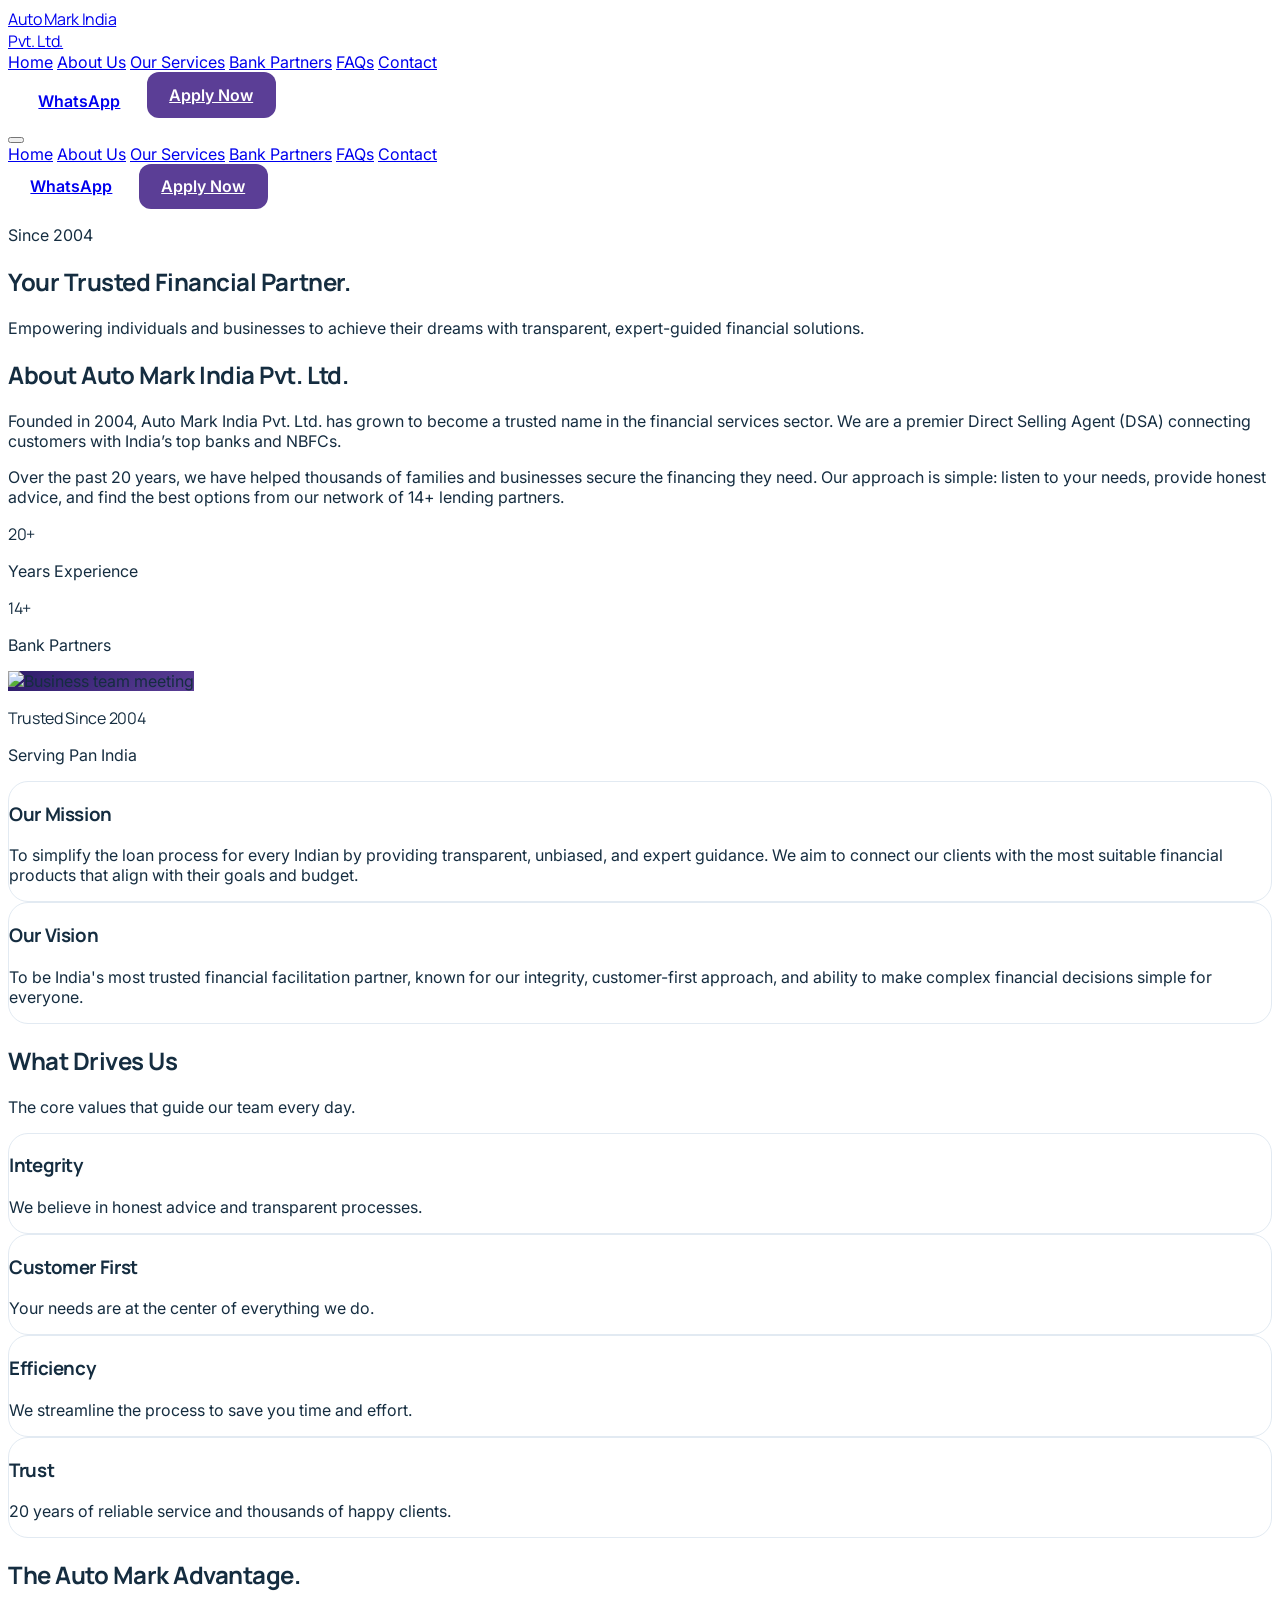
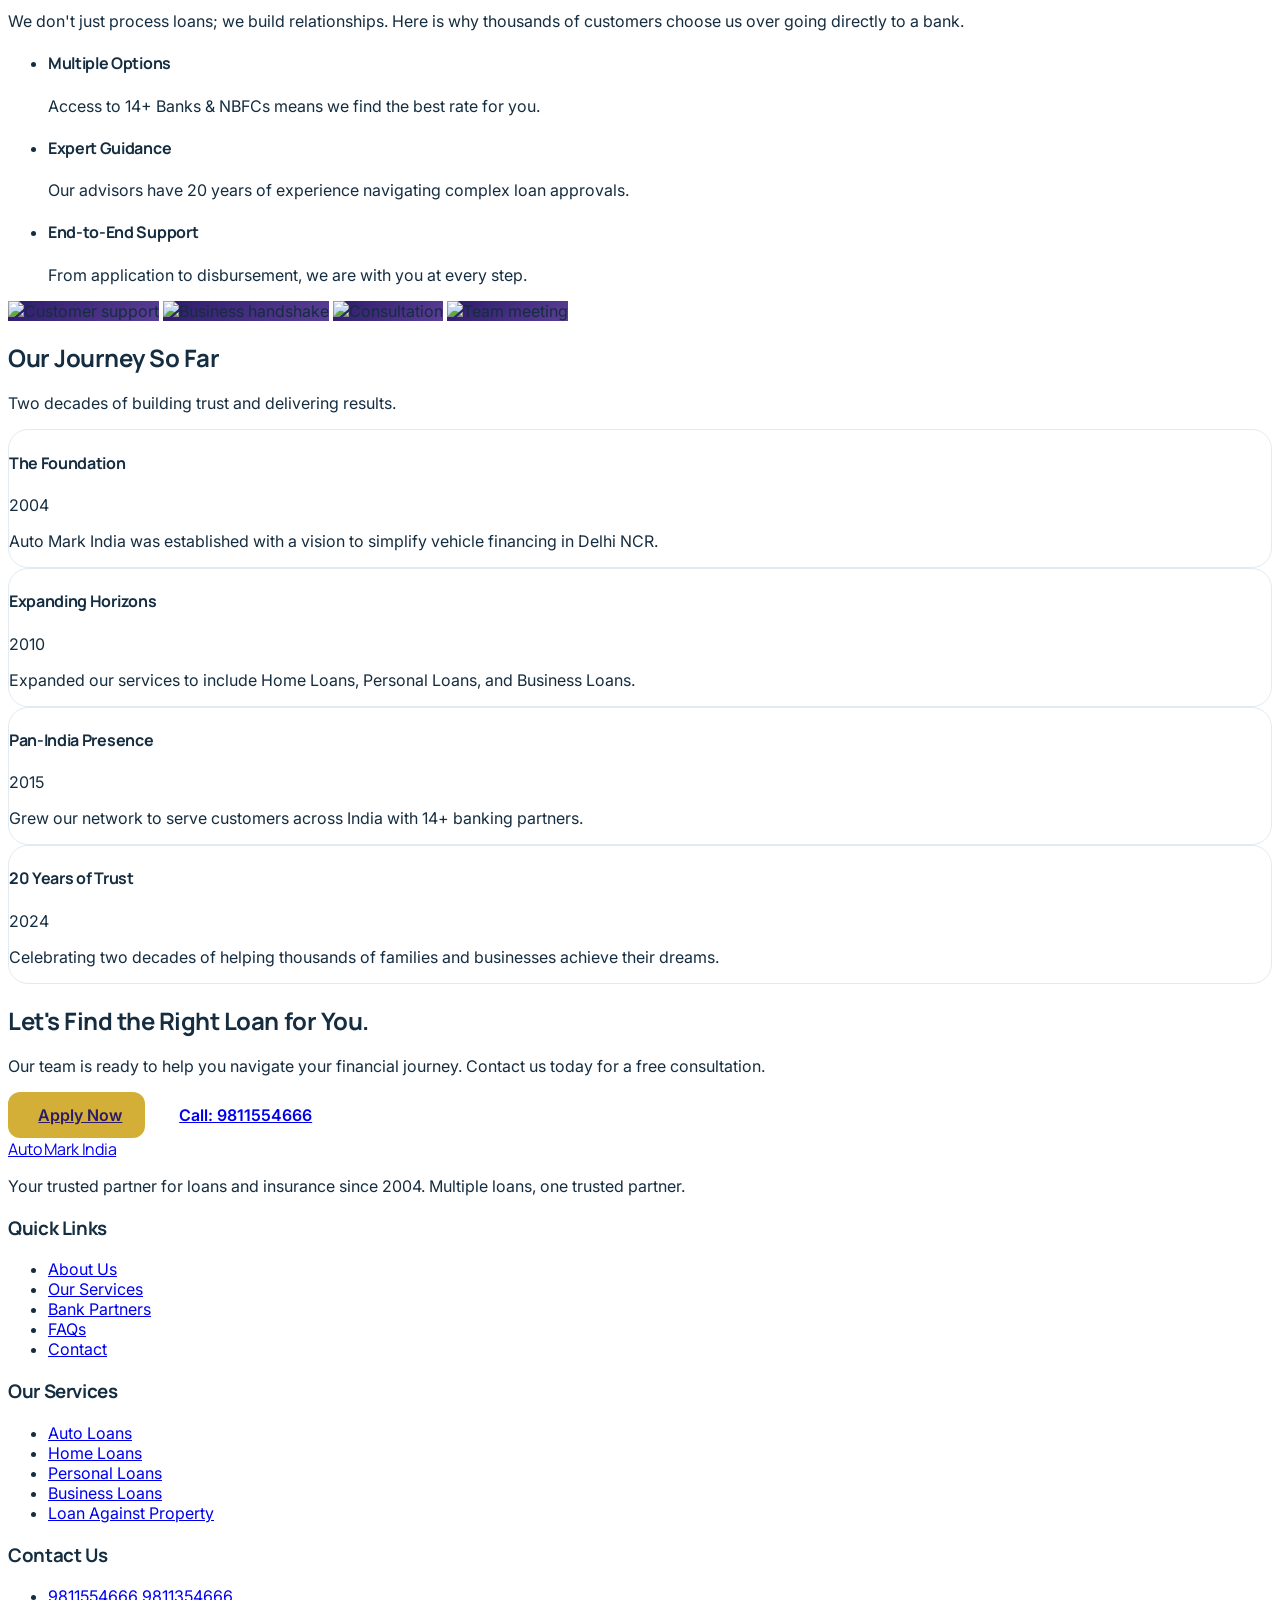
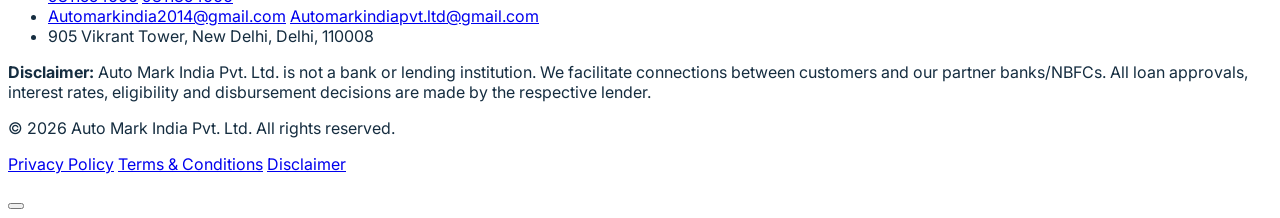
==== about.html @ 812ba0bb "commmit" ====
<!doctype html>
<html lang="en">
  <head>
    <meta charset="UTF-8" />
    <meta name="viewport" content="width=device-width, initial-scale=1" />
    <title>About Us | Auto Mark India Pvt. Ltd.</title>
    <meta
      name="description"
      content="Learn about Auto Mark India Pvt. Ltd. - a trusted loan and insurance facilitator since 2004 with 20 years of experience and a Pan-India presence."
    />
    <meta property="og:title" content="About Auto Mark India Pvt. Ltd." />
    <meta
      property="og:description"
      content="20 years of trust. 14+ finance partners. Pan-India presence. Learn about our journey, mission, and values."
    />
    <meta property="og:type" content="website" />
    <meta
      property="og:image"
      content="https://images.unsplash.com/photo-1503376780353-7e6692767b70?auto=format&fit=crop&w=1200&q=70"
    />
    <link rel="preconnect" href="https://fonts.googleapis.com" />
    <link rel="preconnect" href="https://fonts.gstatic.com" crossorigin />
    <link
      href="https://fonts.googleapis.com/css2?family=Manrope:wght@500;700;800&family=Inter:wght@400;500;600&display=swap"
      rel="stylesheet"
    />
    <script src="https://cdn.tailwindcss.com"></script>
    <script src="https://unpkg.com/lucide@0.383.0/dist/umd/lucide.min.js"></script>
    <script>
      tailwind.config = {
        theme: {
          extend: {
            colors: {
              navy: "#063B60",
              deep: "#2D1B69",
              purple: "#5B3E96",
              gold: "#D4AF37",
              mist: "#F8F6FC",
              ink: "#152D40",
              slate2: "#64748B",
            },
            fontFamily: {
              head: ["Manrope", "sans-serif"],
              body: ["Inter", "sans-serif"],
            },
          },
        },
      };
    </script>
    <style>
      html {
        scroll-behavior: smooth;
        scroll-padding-top: 80px;
      }
      body {
        font-family: Inter, sans-serif;
        color: #152d40;
        overflow-x: hidden;
      }
      h1,
      h2,
      h3,
      .fh {
        font-family: Manrope, sans-serif;
        letter-spacing: -0.02em;
      }
      .btn {
        display: inline-flex;
        align-items: center;
        justify-content: center;
        gap: 0.5rem;
        border-radius: 12px;
        padding: 0.8rem 1.4rem;
        font-weight: 600;
        transition: 0.2s;
        cursor: pointer;
      }
      .btn-p {
        background: #5b3e96;
        color: #fff;
      }
      .btn-p:hover {
        background: #4a2f7a;
        transform: translateY(-1px);
      }
      .btn-gold {
        background: #d4af37;
        color: #2d1b69;
      }
      .btn-gold:hover {
        background: #b5952f;
        transform: translateY(-1px);
      }
      .card {
        background: #fff;
        border: 1px solid #e2eaf2;
        border-radius: 20px;
        transition: 0.25s;
      }
      .rv {
        opacity: 0;
        transform: translateY(18px);
        transition: 0.7s;
      }
      .rv.in {
        opacity: 1;
        transform: none;
      }
      .img-fb {
        background: linear-gradient(135deg, #2d1b69, #5b3e96);
      }
      @media (prefers-reduced-motion: reduce) {
        .rv {
          opacity: 1;
          transform: none;
          transition: none;
        }
        html {
          scroll-behavior: auto;
        }
      }
      :focus-visible {
        outline: 2px solid #5b3e96;
        outline-offset: 2px;
      }
    </style>
  </head>
  <body class="bg-white antialiased">
    <script>
      const CFG = {
        wa: "919811554666",
        tel1: "+919811554666",
        name: "Auto Mark India Pvt. Ltd.",
      };
    </script>
    <!-- HEADER (Same as Home Page) -->
    <header
      id="hdr"
      class="sticky top-0 z-50 bg-white/90 backdrop-blur border-b border-transparent transition"
    >
      <div
        class="max-w-7xl mx-auto px-4 sm:px-6 h-16 lg:h-20 flex items-center justify-between gap-4"
      >
        <a href="index.html" class="flex items-center gap-2.5 shrink-0">
          <span
            class="w-10 h-10 rounded-xl bg-deep text-white grid place-items-center"
          >
            <i data-lucide="car-front" class="w-5 h-5"></i>
          </span>
          <span class="fh font-extrabold text-deep text-lg leading-tight">
            Auto Mark India<br />
            <span class="text-xs font-semibold text-purple">Pvt. Ltd.</span>
          </span>
        </a>
        <nav
          class="hidden lg:flex items-center gap-7 text-sm font-medium text-ink"
          aria-label="Main"
        >
          <a class="hover:text-purple transition" href="index.html">Home</a>
          <a class="hover:text-purple transition" href="about.html">About Us</a>
          <a class="hover:text-purple transition" href="services.html"
            >Our Services</a
          >
          <a class="hover:text-purple transition" href="partners.html"
            >Bank Partners</a
          >
          <a class="hover:text-purple transition" href="#faq">FAQs</a>
          <a class="hover:text-purple transition" href="contact.html"
            >Contact</a
          >
        </nav>
        <div class="hidden lg:flex items-center gap-3">
          <a
            data-wa
            href="#"
            target="_blank"
            rel="noopener"
            class="btn border border-emerald-600 text-emerald-700 hover:bg-emerald-50 !py-2.5"
          >
            <i data-lucide="message-circle" class="w-4 h-4"></i>WhatsApp
          </a>
          <a href="index.html#contact" class="btn btn-p !py-2.5">Apply Now</a>
        </div>
        <button
          id="menuBtn"
          class="lg:hidden p-2 rounded-lg"
          aria-label="Open menu"
          aria-expanded="false"
        >
          <i data-lucide="menu" class="w-6 h-6"></i>
        </button>
      </div>
      <div
        id="mobMenu"
        class="hidden lg:hidden border-t bg-white px-4 pb-5 pt-2 space-y-1"
      >
        <a class="block py-3 font-medium" href="index.html">Home</a>
        <a
          class="block py-3 font-medium text-purple font-semibold"
          href="about.html"
          >About Us</a
        >
        <a class="block py-3 font-medium" href="index.html#services"
          >Our Services</a
        >
        <a class="block py-3 font-medium" href="index.html#partners"
          >Bank Partners</a
        >
        <a class="block py-3 font-medium" href="index.html#faq">FAQs</a>
        <a class="block py-3 font-medium" href="index.html#contact">Contact</a>
        <div class="grid grid-cols-2 gap-3 pt-3">
          <a
            data-wa
            href="#"
            target="_blank"
            rel="noopener"
            class="btn border border-emerald-600 text-emerald-700"
            >WhatsApp</a
          >
          <a href="index.html#contact" class="btn btn-p">Apply Now</a>
        </div>
      </div>
    </header>
    <main>
      <!-- 1. PAGE HERO -->
      <section class="relative bg-deep py-16 lg:py-24 overflow-hidden">
        <div
          class="absolute -right-24 -top-24 w-96 h-96 rounded-full bg-gold/20 blur-3xl"
        ></div>
        <div class="relative max-w-7xl mx-auto px-4 sm:px-6 text-center">
          <p class="text-xs font-bold tracking-widest text-gold mb-4 uppercase">
            Since 2004
          </p>
          <h1
            class="text-4xl sm:text-5xl lg:text-6xl font-extrabold text-white leading-tight"
          >
            Your Trusted Financial Partner.
          </h1>
          <p class="mt-5 text-slate-300 text-lg max-w-2xl mx-auto">
            Empowering individuals and businesses to achieve their dreams with
            transparent, expert-guided financial solutions.
          </p>
        </div>
      </section>
      <!-- 2. COMPANY INTRODUCTION -->
      <section class="py-16 lg:py-24">
        <div
          class="max-w-7xl mx-auto px-4 sm:px-6 grid lg:grid-cols-2 gap-10 lg:gap-16 items-center"
        >
          <div class="rv">
            <h2
              class="text-3xl sm:text-4xl font-extrabold text-deep leading-tight"
            >
              About Auto Mark India Pvt. Ltd.
            </h2>
            <p class="mt-5 text-slate2 text-lg">
              Founded in 2004, Auto Mark India Pvt. Ltd. has grown to become a
              trusted name in the financial services sector. We are a premier
              Direct Selling Agent (DSA) connecting customers with India’s top
              banks and NBFCs.
            </p>
            <p class="mt-4 text-slate2 text-lg">
              Over the past 20 years, we have helped thousands of families and
              businesses secure the financing they need. Our approach is simple:
              listen to your needs, provide honest advice, and find the best
              options from our network of 14+ lending partners.
            </p>
            <div class="mt-8 grid grid-cols-2 gap-4">
              <div
                class="p-4 rounded-xl bg-mist border border-purple/10 text-center"
              >
                <p class="text-3xl font-extrabold text-purple fh">20+</p>
                <p class="text-sm text-slate2 font-medium">Years Experience</p>
              </div>
              <div
                class="p-4 rounded-xl bg-mist border border-purple/10 text-center"
              >
                <p class="text-3xl font-extrabold text-purple fh">14+</p>
                <p class="text-sm text-slate2 font-medium">Bank Partners</p>
              </div>
            </div>
          </div>
          <div class="relative rv">
            <img
              src="https://images.unsplash.com/photo-1556761175-5973dc0f32e7?auto=format&fit=crop&w=1000&q=70"
              alt="Business team meeting"
              class="w-full rounded-3xl shadow-xl object-cover aspect-[4/3] img-fb"
            />
            <div
              class="absolute -bottom-6 -left-6 bg-white p-4 rounded-2xl shadow-lg border border-slate-100 hidden sm:flex items-center gap-4"
            >
              <span
                class="w-12 h-12 rounded-full bg-gold/20 text-gold grid place-items-center"
              >
                <i data-lucide="award" class="w-6 h-6"></i>
              </span>
              <div>
                <p class="fh font-bold text-deep">Trusted Since 2004</p>
                <p class="text-xs text-slate2">Serving Pan India</p>
              </div>
            </div>
          </div>
        </div>
      </section>
      <!-- 3. MISSION & VISION -->
      <section class="py-16 lg:py-24 bg-mist">
        <div class="max-w-7xl mx-auto px-4 sm:px-6">
          <div class="grid md:grid-cols-2 gap-8">
            <div class="card rv p-8 sm:p-10 border-t-4 border-t-purple">
              <div
                class="w-14 h-14 rounded-2xl bg-purple/10 text-purple grid place-items-center mb-6"
              >
                <i data-lucide="target" class="w-7 h-7"></i>
              </div>
              <h3 class="text-2xl font-bold text-deep fh">Our Mission</h3>
              <p class="mt-4 text-slate2">
                To simplify the loan process for every Indian by providing
                transparent, unbiased, and expert guidance. We aim to connect
                our clients with the most suitable financial products that align
                with their goals and budget.
              </p>
            </div>
            <div
              class="card rv p-8 sm:p-10 border-t-4 border-t-gold"
              style="transition-delay: 100ms"
            >
              <div
                class="w-14 h-14 rounded-2xl bg-gold/20 text-gold grid place-items-center mb-6"
              >
                <i data-lucide="eye" class="w-7 h-7"></i>
              </div>
              <h3 class="text-2xl font-bold text-deep fh">Our Vision</h3>
              <p class="mt-4 text-slate2">
                To be India's most trusted financial facilitation partner, known
                for our integrity, customer-first approach, and ability to make
                complex financial decisions simple for everyone.
              </p>
            </div>
          </div>
        </div>
      </section>
      <!-- 4. OUR CORE VALUES -->
      <section class="py-16 lg:py-24">
        <div class="max-w-7xl mx-auto px-4 sm:px-6">
          <div class="text-center max-w-2xl mx-auto rv mb-12">
            <h2 class="text-3xl sm:text-4xl font-extrabold text-deep">
              What Drives Us
            </h2>
            <p class="mt-4 text-slate2">
              The core values that guide our team every day.
            </p>
          </div>
          <div
            class="grid sm:grid-cols-2 lg:grid-cols-4 gap-6"
            id="valuesGrid"
          ></div>
        </div>
      </section>
      <!-- 5. WHY CHOOSE US (DETAILED) -->
      <section class="py-16 lg:py-24 bg-deep text-white">
        <div class="max-w-7xl mx-auto px-4 sm:px-6">
          <div class="grid lg:grid-cols-2 gap-12 items-center">
            <div class="rv">
              <h2 class="text-3xl sm:text-4xl font-extrabold leading-tight">
                The Auto Mark Advantage.
              </h2>
              <p class="mt-5 text-slate-300 text-lg">
                We don't just process loans; we build relationships. Here is why
                thousands of customers choose us over going directly to a bank.
              </p>
              <ul class="mt-8 space-y-4">
                <li class="flex gap-4">
                  <span
                    class="w-8 h-8 rounded-full bg-gold/20 text-gold flex items-center justify-center shrink-0"
                  >
                    <i data-lucide="check" class="w-4 h-4"></i>
                  </span>
                  <div>
                    <h4 class="font-bold fh">Multiple Options</h4>
                    <p class="text-sm text-slate-300 mt-1">
                      Access to 14+ Banks & NBFCs means we find the best rate
                      for you.
                    </p>
                  </div>
                </li>
                <li class="flex gap-4">
                  <span
                    class="w-8 h-8 rounded-full bg-gold/20 text-gold flex items-center justify-center shrink-0"
                  >
                    <i data-lucide="check" class="w-4 h-4"></i>
                  </span>
                  <div>
                    <h4 class="font-bold fh">Expert Guidance</h4>
                    <p class="text-sm text-slate-300 mt-1">
                      Our advisors have 20 years of experience navigating
                      complex loan approvals.
                    </p>
                  </div>
                </li>
                <li class="flex gap-4">
                  <span
                    class="w-8 h-8 rounded-full bg-gold/20 text-gold flex items-center justify-center shrink-0"
                  >
                    <i data-lucide="check" class="w-4 h-4"></i>
                  </span>
                  <div>
                    <h4 class="font-bold fh">End-to-End Support</h4>
                    <p class="text-sm text-slate-300 mt-1">
                      From application to disbursement, we are with you at every
                      step.
                    </p>
                  </div>
                </li>
              </ul>
            </div>
            <div class="grid grid-cols-2 gap-4 rv">
              <img
                src="https://images.unsplash.com/photo-1573164713988-8665fc963095?auto=format&fit=crop&w=600&q=70"
                alt="Customer support"
                class="w-full aspect-square object-cover rounded-2xl img-fb"
              />
              <img
                src="https://images.unsplash.com/photo-1560250097-0b93528c311a?auto=format&fit=crop&w=600&q=70"
                alt="Business handshake"
                class="w-full aspect-square object-cover rounded-2xl mt-8 img-fb"
              />
              <img
                src="https://images.unsplash.com/photo-1521791136064-7986c2920216?auto=format&fit=crop&w=600&q=70"
                alt="Consultation"
                class="w-full aspect-square object-cover rounded-2xl img-fb"
              />
              <img
                src="https://images.unsplash.com/photo-1556761175-b413da4baf72?auto=format&fit=crop&w=600&q=70"
                alt="Team meeting"
                class="w-full aspect-square object-cover rounded-2xl mt-8 img-fb"
              />
            </div>
          </div>
        </div>
      </section>
      <!-- 6. OUR JOURNEY (TIMELINE) -->
      <section class="py-16 lg:py-24 bg-mist">
        <div class="max-w-4xl mx-auto px-4 sm:px-6">
          <div class="text-center mb-12 rv">
            <h2 class="text-3xl sm:text-4xl font-extrabold text-deep">
              Our Journey So Far
            </h2>
            <p class="mt-4 text-slate2">
              Two decades of building trust and delivering results.
            </p>
          </div>
          <div
            class="space-y-8 relative before:absolute before:inset-0 before:ml-5 before:-translate-x-px md:before:mx-auto md:before:translate-x-0 before:h-full before:w-0.5 before:bg-gradient-to-b before:from-transparent before:via-purple/30 before:to-transparent"
          >
            <!-- Timeline Item 1 -->
            <div
              class="relative flex items-center justify-between md:justify-normal md:odd:flex-row-reverse group is-active rv"
            >
              <div
                class="flex items-center justify-center w-10 h-10 rounded-full border border-white bg-purple text-white shadow shrink-0 md:order-1 md:group-odd:-translate-x-1/2 md:group-even:translate-x-1/2"
              >
                <i data-lucide="flag" class="w-4 h-4"></i>
              </div>
              <div class="w-[calc(100%-4rem)] md:w-[calc(50%-2.5rem)] card p-6">
                <div class="flex items-center justify-between space-x-2 mb-1">
                  <h4 class="font-bold text-deep fh">The Foundation</h4>
                  <time class="font-caveat font-medium text-purple text-sm"
                    >2004</time
                  >
                </div>
                <p class="text-sm text-slate2">
                  Auto Mark India was established with a vision to simplify
                  vehicle financing in Delhi NCR.
                </p>
              </div>
            </div>
            <!-- Timeline Item 2 -->
            <div
              class="relative flex items-center justify-between md:justify-normal md:odd:flex-row-reverse group is-active rv"
            >
              <div
                class="flex items-center justify-center w-10 h-10 rounded-full border border-white bg-purple text-white shadow shrink-0 md:order-1 md:group-odd:-translate-x-1/2 md:group-even:translate-x-1/2"
              >
                <i data-lucide="trending-up" class="w-4 h-4"></i>
              </div>
              <div class="w-[calc(100%-4rem)] md:w-[calc(50%-2.5rem)] card p-6">
                <div class="flex items-center justify-between space-x-2 mb-1">
                  <h4 class="font-bold text-deep fh">Expanding Horizons</h4>
                  <time class="font-caveat font-medium text-purple text-sm"
                    >2010</time
                  >
                </div>
                <p class="text-sm text-slate2">
                  Expanded our services to include Home Loans, Personal Loans,
                  and Business Loans.
                </p>
              </div>
            </div>
            <!-- Timeline Item 3 -->
            <div
              class="relative flex items-center justify-between md:justify-normal md:odd:flex-row-reverse group is-active rv"
            >
              <div
                class="flex items-center justify-center w-10 h-10 rounded-full border border-white bg-purple text-white shadow shrink-0 md:order-1 md:group-odd:-translate-x-1/2 md:group-even:translate-x-1/2"
              >
                <i data-lucide="globe" class="w-4 h-4"></i>
              </div>
              <div class="w-[calc(100%-4rem)] md:w-[calc(50%-2.5rem)] card p-6">
                <div class="flex items-center justify-between space-x-2 mb-1">
                  <h4 class="font-bold text-deep fh">Pan-India Presence</h4>
                  <time class="font-caveat font-medium text-purple text-sm"
                    >2015</time
                  >
                </div>
                <p class="text-sm text-slate2">
                  Grew our network to serve customers across India with 14+
                  banking partners.
                </p>
              </div>
            </div>
            <!-- Timeline Item 4 -->
            <div
              class="relative flex items-center justify-between md:justify-normal md:odd:flex-row-reverse group is-active rv"
            >
              <div
                class="flex items-center justify-center w-10 h-10 rounded-full border border-white bg-purple text-white shadow shrink-0 md:order-1 md:group-odd:-translate-x-1/2 md:group-even:translate-x-1/2"
              >
                <i data-lucide="award" class="w-4 h-4"></i>
              </div>
              <div class="w-[calc(100%-4rem)] md:w-[calc(50%-2.5rem)] card p-6">
                <div class="flex items-center justify-between space-x-2 mb-1">
                  <h4 class="font-bold text-deep fh">20 Years of Trust</h4>
                  <time class="font-caveat font-medium text-purple text-sm"
                    >2024</time
                  >
                </div>
                <p class="text-sm text-slate2">
                  Celebrating two decades of helping thousands of families and
                  businesses achieve their dreams.
                </p>
              </div>
            </div>
          </div>
        </div>
      </section>
      <!-- 7. CTA -->
      <section class="py-16 lg:py-24 bg-navy text-white">
        <div class="max-w-4xl mx-auto px-4 sm:px-6 text-center">
          <h2 class="text-3xl sm:text-5xl font-extrabold leading-tight">
            Let's Find the Right Loan for You.
          </h2>
          <p class="mt-5 text-slate-200 text-lg">
            Our team is ready to help you navigate your financial journey.
            Contact us today for a free consultation.
          </p>
          <div class="mt-8 flex flex-wrap justify-center gap-4">
            <a href="index.html#contact" class="btn btn-gold">
              <i data-lucide="file-text" class="w-5 h-5"></i>Apply Now
            </a>
            <a
              data-tel
              href="#"
              class="btn bg-white text-navy hover:bg-slate-100"
            >
              <i data-lucide="phone" class="w-5 h-5"></i>Call: 9811554666
            </a>
          </div>
        </div>
      </section>
    </main>
    <!-- FOOTER (Same as Home Page) -->
    <footer class="bg-deep text-slate-300 pt-16 pb-8">
      <div class="max-w-7xl mx-auto px-4 sm:px-6">
        <div class="grid sm:grid-cols-2 lg:grid-cols-4 gap-10">
          <div>
            <a href="index.html" class="flex items-center gap-2.5 text-white">
              <span
                class="w-10 h-10 rounded-xl bg-white/10 grid place-items-center"
              >
                <i data-lucide="car-front" class="w-5 h-5"></i>
              </span>
              <span class="fh font-extrabold text-lg">Auto Mark India</span>
            </a>
            <p class="mt-4 text-sm">
              Your trusted partner for loans and insurance since 2004. Multiple
              loans, one trusted partner.
            </p>
            <div class="mt-5 flex gap-3">
              <a
                href="#"
                aria-label="Facebook"
                class="w-9 h-9 rounded-full bg-white/10 grid place-items-center hover:bg-purple transition"
              >
                <i data-lucide="facebook" class="w-4 h-4"></i>
              </a>
              <a
                href="#"
                aria-label="Instagram"
                class="w-9 h-9 rounded-full bg-white/10 grid place-items-center hover:bg-purple transition"
              >
                <i data-lucide="instagram" class="w-4 h-4"></i>
              </a>
              <a
                href="#"
                aria-label="LinkedIn"
                class="w-9 h-9 rounded-full bg-white/10 grid place-items-center hover:bg-purple transition"
              >
                <i data-lucide="linkedin" class="w-4 h-4"></i>
              </a>
            </div>
          </div>
          <div>
            <h3 class="text-white font-bold mb-4">Quick Links</h3>
            <ul class="space-y-2 text-sm">
              <li>
                <a class="hover:text-white" href="about.html">About Us</a>
              </li>
              <li>
                <a class="hover:text-white" href="index.html#services"
                  >Our Services</a
                >
              </li>
              <li>
                <a class="hover:text-white" href="index.html#partners"
                  >Bank Partners</a
                >
              </li>
              <li>
                <a class="hover:text-white" href="index.html#faq">FAQs</a>
              </li>
              <li>
                <a class="hover:text-white" href="index.html#contact"
                  >Contact</a
                >
              </li>
            </ul>
          </div>
          <div>
            <h3 class="text-white font-bold mb-4">Our Services</h3>
            <ul class="space-y-2 text-sm">
              <li>
                <a class="hover:text-white" href="index.html#services"
                  >Auto Loans</a
                >
              </li>
              <li>
                <a class="hover:text-white" href="index.html#services"
                  >Home Loans</a
                >
              </li>
              <li>
                <a class="hover:text-white" href="index.html#services"
                  >Personal Loans</a
                >
              </li>
              <li>
                <a class="hover:text-white" href="index.html#services"
                  >Business Loans</a
                >
              </li>
              <li>
                <a class="hover:text-white" href="index.html#services"
                  >Loan Against Property</a
                >
              </li>
            </ul>
          </div>
          <div>
            <h3 class="text-white font-bold mb-4">Contact Us</h3>
            <ul class="space-y-3 text-sm">
              <li class="flex gap-2">
                <i data-lucide="phone" class="w-4 h-4 mt-0.5 shrink-0"></i>
                <div>
                  <a href="tel:+919811554666" class="hover:text-white block"
                    >9811554666</a
                  >
                  <a href="tel:+919811354666" class="hover:text-white block"
                    >9811354666</a
                  >
                </div>
              </li>
              <li class="flex gap-2">
                <i data-lucide="mail" class="w-4 h-4 mt-0.5 shrink-0"></i>
                <div>
                  <a
                    href="mailto:Automarkindia2014@gmail.com"
                    class="hover:text-white break-all block"
                    >Automarkindia2014@gmail.com</a
                  >
                  <a
                    href="mailto:Automarkindiapvt.ltd@gmail.com"
                    class="hover:text-white break-all block"
                    >Automarkindiapvt.ltd@gmail.com</a
                  >
                </div>
              </li>
              <li class="flex gap-2">
                <i data-lucide="map-pin" class="w-4 h-4 mt-0.5 shrink-0"></i>
                905 Vikrant Tower, New Delhi, Delhi, 110008
              </li>
            </ul>
          </div>
        </div>
        <p class="mt-12 border-t border-white/10 pt-6 text-xs leading-relaxed">
          <b class="text-white">Disclaimer:</b> Auto Mark India Pvt. Ltd. is not
          a bank or lending institution. We facilitate connections between
          customers and our partner banks/NBFCs. All loan approvals, interest
          rates, eligibility and disbursement decisions are made by the
          respective lender.
        </p>
        <div class="mt-5 flex flex-wrap justify-between gap-3 text-xs">
          <p>
            © <span id="yr"></span> Auto Mark India Pvt. Ltd. All rights
            reserved.
          </p>
          <p class="flex gap-4">
            <a href="#" class="hover:text-white">Privacy Policy</a>
            <a href="#" class="hover:text-white">Terms &amp; Conditions</a>
            <a href="#" class="hover:text-white">Disclaimer</a>
          </p>
        </div>
      </div>
    </footer>
    <button
      id="toTop"
      aria-label="Back to top"
      class="fixed bottom-5 right-5 z-40 w-11 h-11 rounded-full bg-purple text-white shadow-lg grid place-items-center opacity-0 pointer-events-none transition"
    >
      <i data-lucide="arrow-up" class="w-5 h-5"></i>
    </button>
    <script>
      const $ = (s, r = document) => r.querySelector(s),
        $$ = (s, r = document) => [...r.querySelectorAll(s)];
      const ic = (n) => `<i data-lucide="${n}" class="w-6 h-6"></i>`;
      const render = (id, arr, fn) =>
        $(id).insertAdjacentHTML("beforeend", arr.map(fn).join(""));
      /* Values Grid Rendering */ render(
        "#valuesGrid",
        [
          [
            "handshake",
            "Integrity",
            "We believe in honest advice and transparent processes.",
          ],
          [
            "users",
            "Customer First",
            "Your needs are at the center of everything we do.",
          ],
          [
            "zap",
            "Efficiency",
            "We streamline the process to save you time and effort.",
          ],
          [
            "shield",
            "Trust",
            "20 years of reliable service and thousands of happy clients.",
          ],
        ],
        (c, i) =>
          `<div class="card rv p-6 text-center" style="transition-delay:${i * 100}ms"> <span class="w-14 h-14 rounded-full bg-purple/10 text-purple grid place-items-center mx-auto mb-5">${ic(c[0])}</span> <h3 class="fh font-bold text-lg text-deep">${c[1]}</h3> <p class="mt-2 text-sm text-slate2">${c[2]}</p> </div>`,
      );
      /* Contact links, menu, scroll effects */ $$("[data-wa]").forEach(
        (a) =>
          (a.href = `https://wa.me/${CFG.wa}?text=${encodeURIComponent("Hi, I would like to enquire about a loan with Auto Mark India Pvt. Ltd.")}`),
      );
      $$("[data-tel]").forEach((a) => (a.href = "tel:" + CFG.tel1));
      $("#yr").textContent = new Date().getFullYear();
      const mb = $("#menuBtn"),
        mm = $("#mobMenu");
      mb.addEventListener("click", () => {
        const o = mm.classList.toggle("hidden") === false;
        mb.setAttribute("aria-expanded", o);
      });
      const hdr = $("#hdr"),
        tt = $("#toTop");
      addEventListener(
        "scroll",
        () => {
          const y = scrollY > 20;
          hdr.classList.toggle("shadow-md", y);
          hdr.classList.toggle("border-slate-100", y);
          const s = scrollY > 600;
          tt.classList.toggle("opacity-0", !s);
          tt.classList.toggle("pointer-events-none", !s);
        },
        { passive: true },
      );
      tt.addEventListener("click", () =>
        scrollTo({ top: 0, behavior: "smooth" }),
      );
      const io = new IntersectionObserver(
        (es) =>
          es.forEach((e) => {
            if (e.isIntersecting) {
              e.target.classList.add("in");
              io.unobserve(e.target);
            }
          }),
        { threshold: 0.12 },
      );
      $$(".rv").forEach((el) => io.observe(el));
      lucide.createIcons();
    </script>
  </body>
</html>
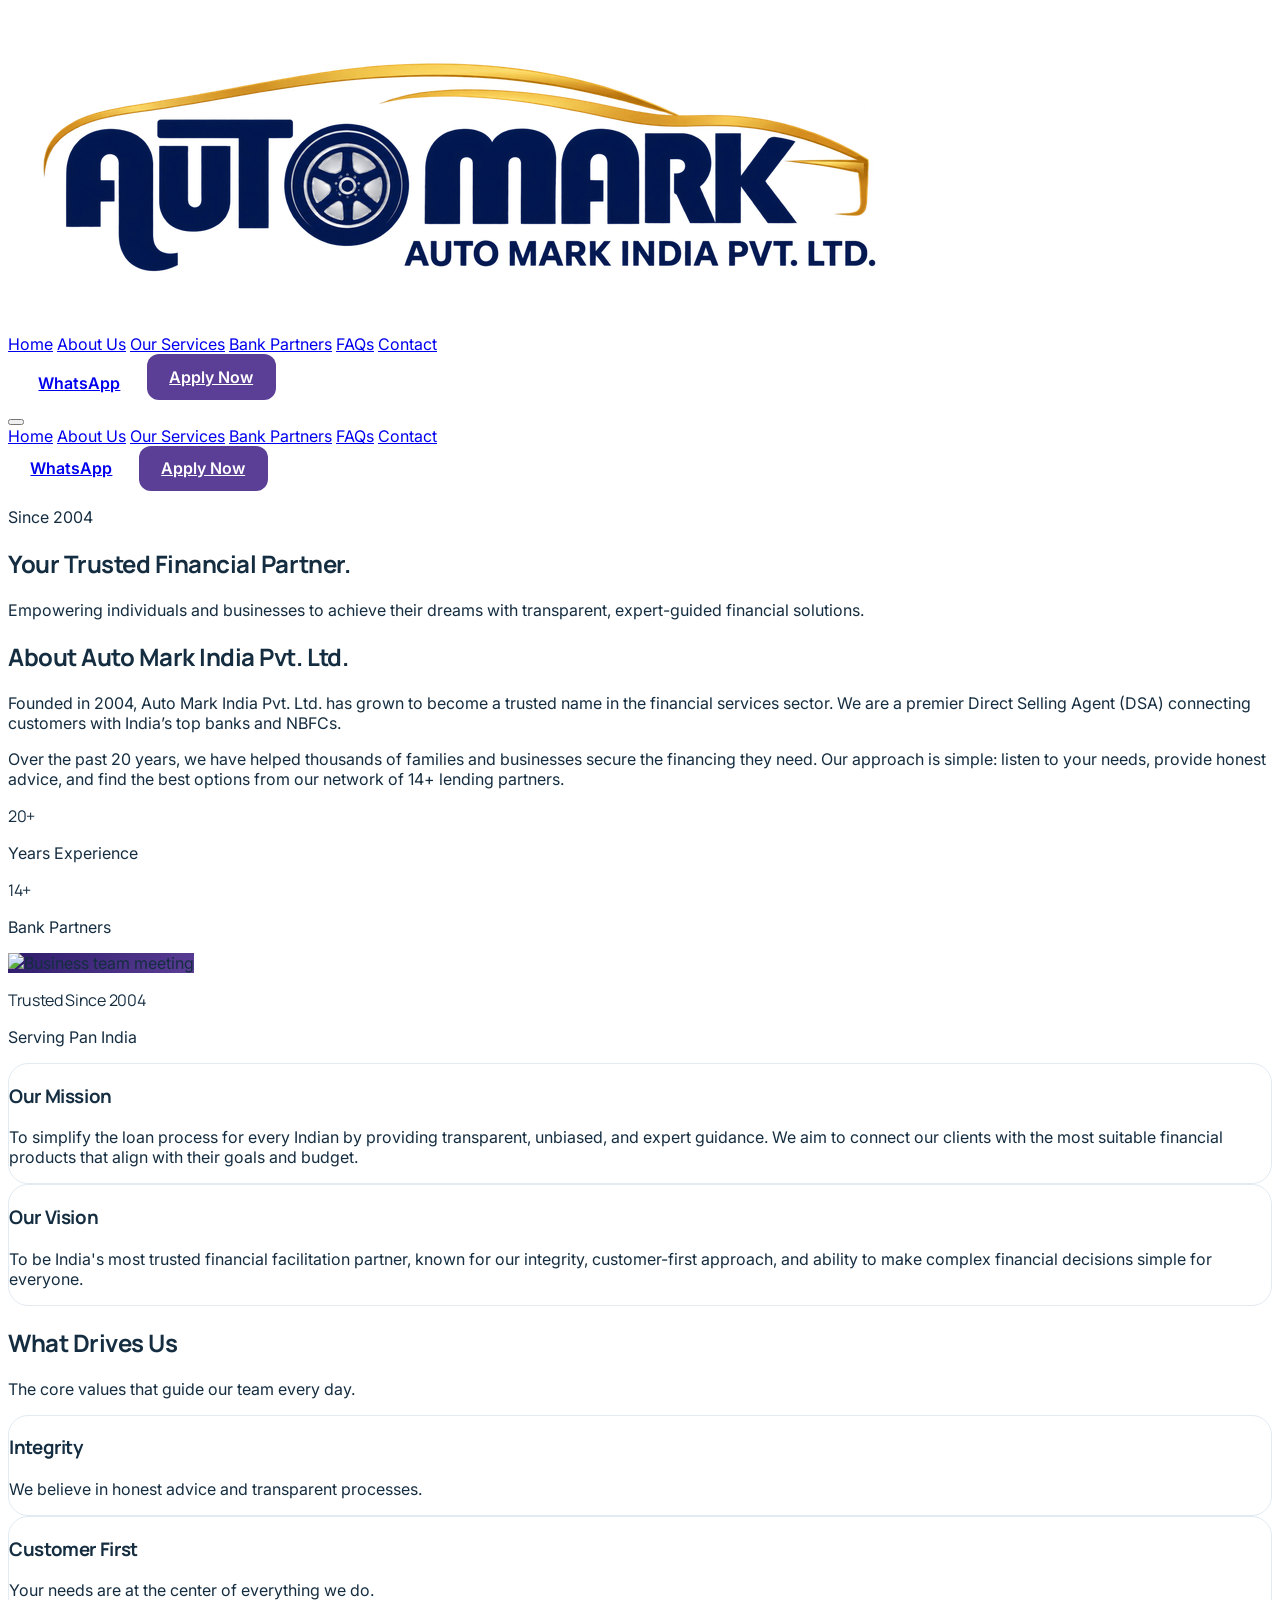
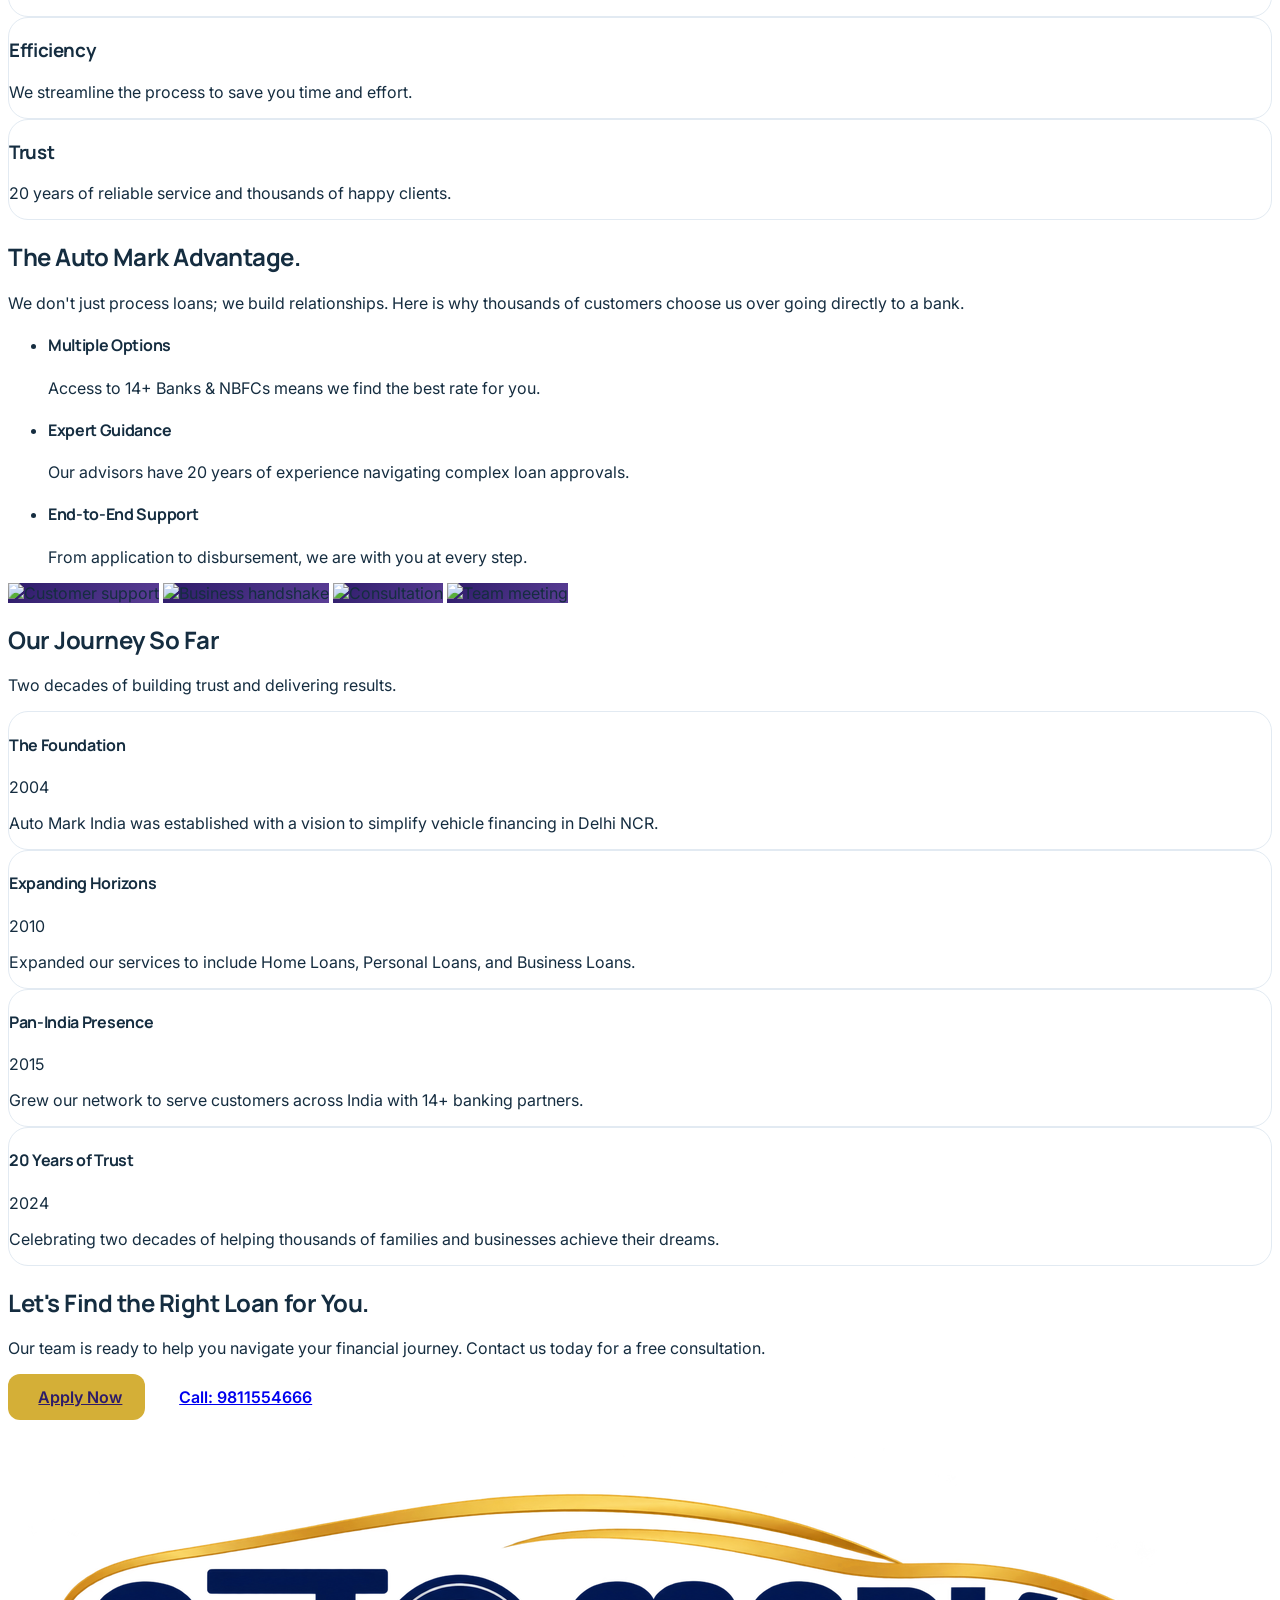
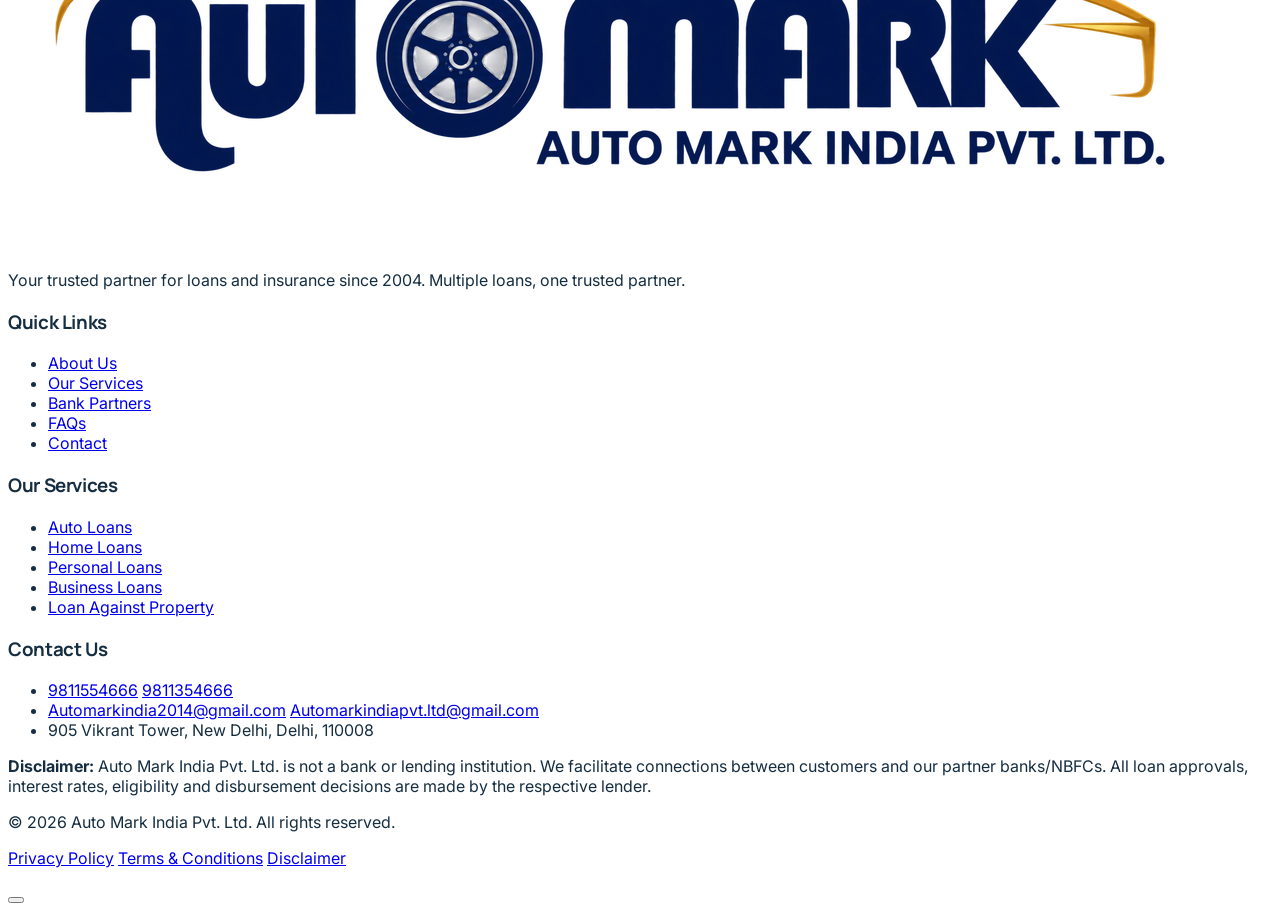
==== commit 984b0dd2: "commit" ====
--- a/about.html
+++ b/about.html
@@ -142,15 +142,11 @@
         class="max-w-7xl mx-auto px-4 sm:px-6 h-16 lg:h-20 flex items-center justify-between gap-4"
       >
         <a href="index.html" class="flex items-center gap-2.5 shrink-0">
-          <span
-            class="w-10 h-10 rounded-xl bg-deep text-white grid place-items-center"
-          >
-            <i data-lucide="car-front" class="w-5 h-5"></i>
-          </span>
-          <span class="fh font-extrabold text-deep text-lg leading-tight">
-            Auto Mark India<br />
-            <span class="text-xs font-semibold text-purple">Pvt. Ltd.</span>
-          </span>
+          <img
+            src="images/auto-mark-logo-navbar.png"
+            alt="Auto Mark India Pvt. Ltd. Logo"
+            class="h-10 lg:h-12 w-auto object-contain"
+          />
         </a>
         <nav
           class="hidden lg:flex items-center gap-7 text-sm font-medium text-ink"
@@ -179,7 +175,7 @@
           >
             <i data-lucide="message-circle" class="w-4 h-4"></i>WhatsApp
           </a>
-          <a href="index.html#contact" class="btn btn-p !py-2.5">Apply Now</a>
+          <a href="#contact" class="btn btn-p !py-2.5">Apply Now</a>
         </div>
         <button
           id="menuBtn"
@@ -194,20 +190,12 @@
         id="mobMenu"
         class="hidden lg:hidden border-t bg-white px-4 pb-5 pt-2 space-y-1"
       >
-        <a class="block py-3 font-medium" href="index.html">Home</a>
-        <a
-          class="block py-3 font-medium text-purple font-semibold"
-          href="about.html"
-          >About Us</a
-        >
-        <a class="block py-3 font-medium" href="index.html#services"
-          >Our Services</a
-        >
-        <a class="block py-3 font-medium" href="index.html#partners"
-          >Bank Partners</a
-        >
-        <a class="block py-3 font-medium" href="index.html#faq">FAQs</a>
-        <a class="block py-3 font-medium" href="index.html#contact">Contact</a>
+        <a class="block py-3 font-medium" href="#home">Home</a>
+        <a class="block py-3 font-medium" href="#about">About Us</a>
+        <a class="block py-3 font-medium" href="#services">Our Services</a>
+        <a class="block py-3 font-medium" href="#partners">Bank Partners</a>
+        <a class="block py-3 font-medium" href="#faq">FAQs</a>
+        <a class="block py-3 font-medium" href="#contact">Contact</a>
         <div class="grid grid-cols-2 gap-3 pt-3">
           <a
             data-wa
@@ -217,7 +205,7 @@
             class="btn border border-emerald-600 text-emerald-700"
             >WhatsApp</a
           >
-          <a href="index.html#contact" class="btn btn-p">Apply Now</a>
+          <a href="#contact" class="btn btn-p">Apply Now</a>
         </div>
       </div>
     </header>
@@ -573,13 +561,12 @@
       <div class="max-w-7xl mx-auto px-4 sm:px-6">
         <div class="grid sm:grid-cols-2 lg:grid-cols-4 gap-10">
           <div>
-            <a href="index.html" class="flex items-center gap-2.5 text-white">
-              <span
-                class="w-10 h-10 rounded-xl bg-white/10 grid place-items-center"
-              >
-                <i data-lucide="car-front" class="w-5 h-5"></i>
-              </span>
-              <span class="fh font-extrabold text-lg">Auto Mark India</span>
+            <a href="index.html" class="flex items-center gap-2.5 lg-white">
+              <img
+                src="images/auto-mark-logo-footer.png"
+                alt="Auto Mark India Logo"
+                class="h-10 w-50 object-contain bg-white/100 rounded-xl p-1"
+              />
             </a>
             <p class="mt-4 text-sm">
               Your trusted partner for loans and insurance since 2004. Multiple
@@ -612,54 +599,34 @@
           <div>
             <h3 class="text-white font-bold mb-4">Quick Links</h3>
             <ul class="space-y-2 text-sm">
+              <li><a class="hover:text-white" href="#about">About Us</a></li>
               <li>
-                <a class="hover:text-white" href="about.html">About Us</a>
+                <a class="hover:text-white" href="#services">Our Services</a>
               </li>
               <li>
-                <a class="hover:text-white" href="index.html#services"
-                  >Our Services</a
-                >
-              </li>
-              <li>
-                <a class="hover:text-white" href="index.html#partners"
-                  >Bank Partners</a
-                >
-              </li>
-              <li>
-                <a class="hover:text-white" href="index.html#faq">FAQs</a>
-              </li>
-              <li>
-                <a class="hover:text-white" href="index.html#contact"
-                  >Contact</a
-                >
-              </li>
+                <a class="hover:text-white" href="#partners">Bank Partners</a>
+              </li>
+              <li><a class="hover:text-white" href="#faq">FAQs</a></li>
+              <li><a class="hover:text-white" href="#contact">Contact</a></li>
             </ul>
           </div>
           <div>
             <h3 class="text-white font-bold mb-4">Our Services</h3>
             <ul class="space-y-2 text-sm">
               <li>
-                <a class="hover:text-white" href="index.html#services"
-                  >Auto Loans</a
-                >
+                <a class="hover:text-white" href="#services">Auto Loans</a>
               </li>
               <li>
-                <a class="hover:text-white" href="index.html#services"
-                  >Home Loans</a
-                >
+                <a class="hover:text-white" href="#services">Home Loans</a>
               </li>
               <li>
-                <a class="hover:text-white" href="index.html#services"
-                  >Personal Loans</a
-                >
+                <a class="hover:text-white" href="#services">Personal Loans</a>
               </li>
               <li>
-                <a class="hover:text-white" href="index.html#services"
-                  >Business Loans</a
-                >
+                <a class="hover:text-white" href="#services">Business Loans</a>
               </li>
               <li>
-                <a class="hover:text-white" href="index.html#services"
+                <a class="hover:text-white" href="#services"
                   >Loan Against Property</a
                 >
               </li>
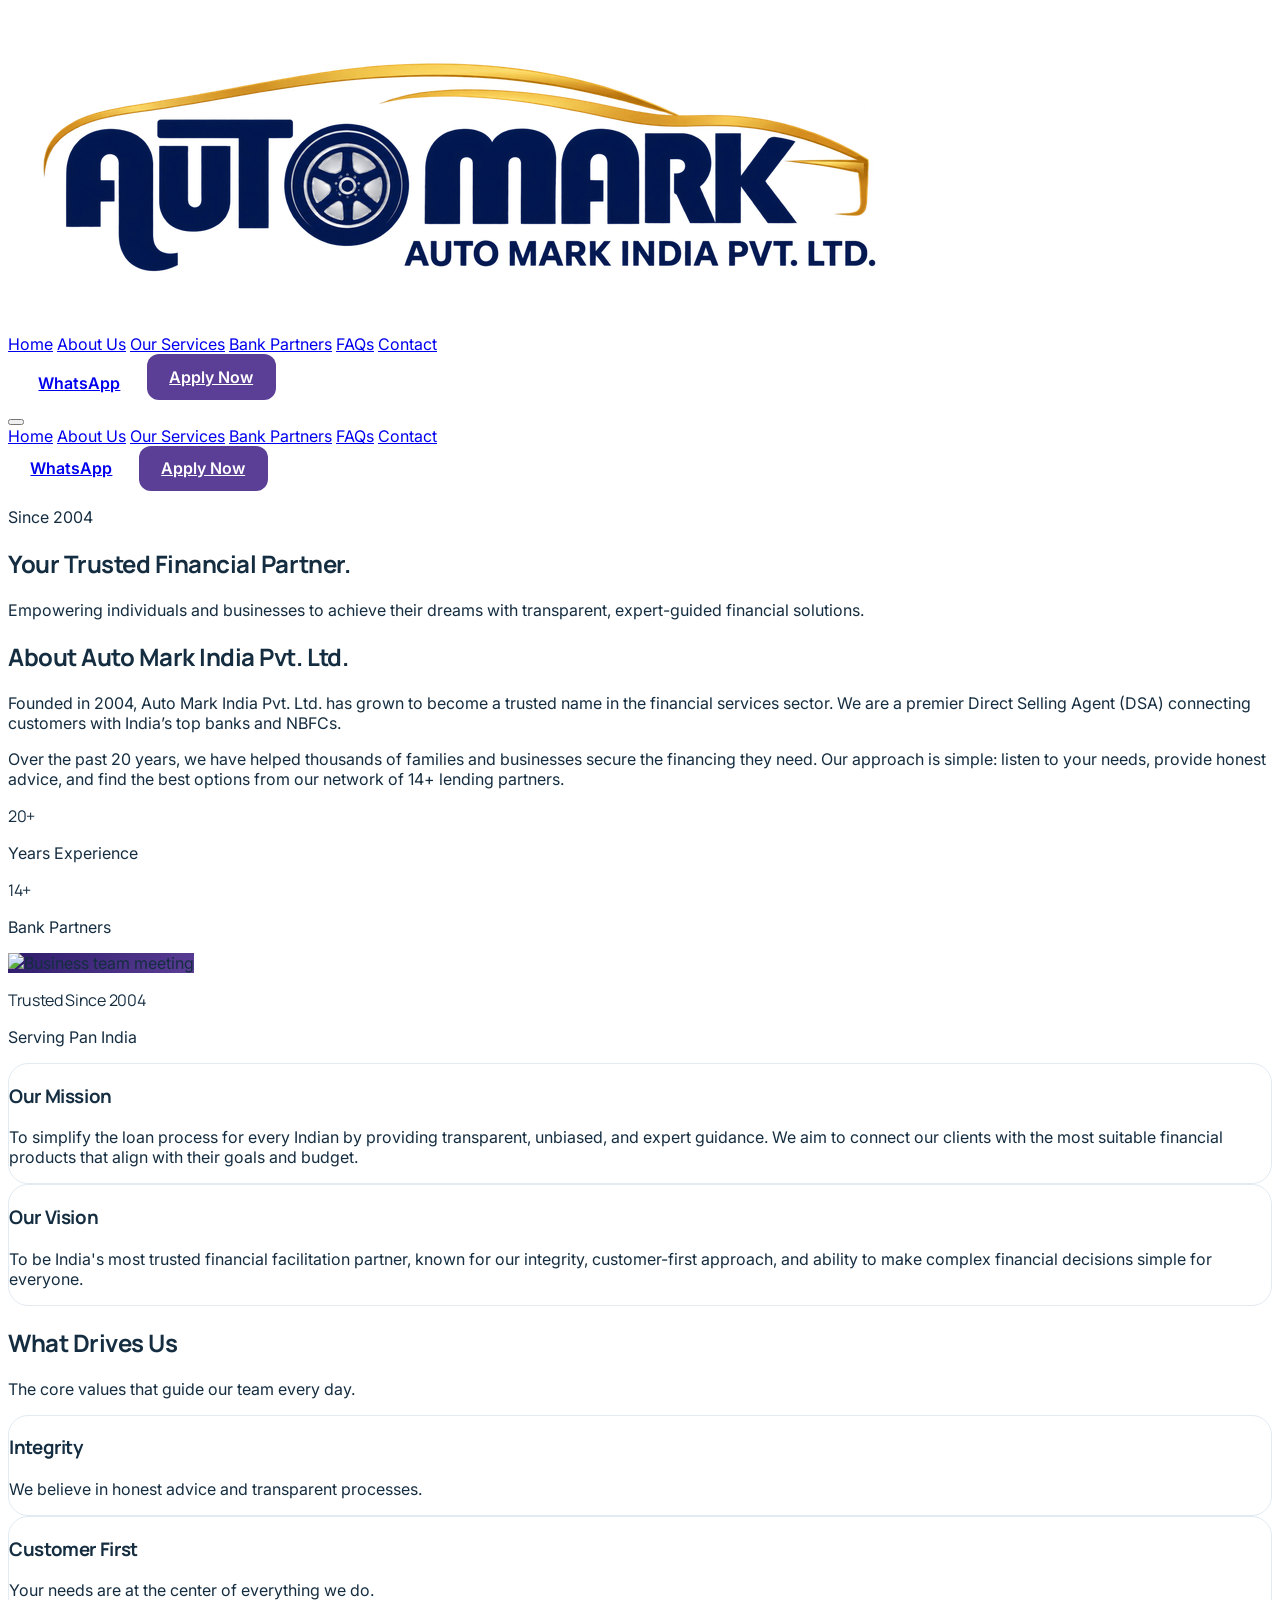
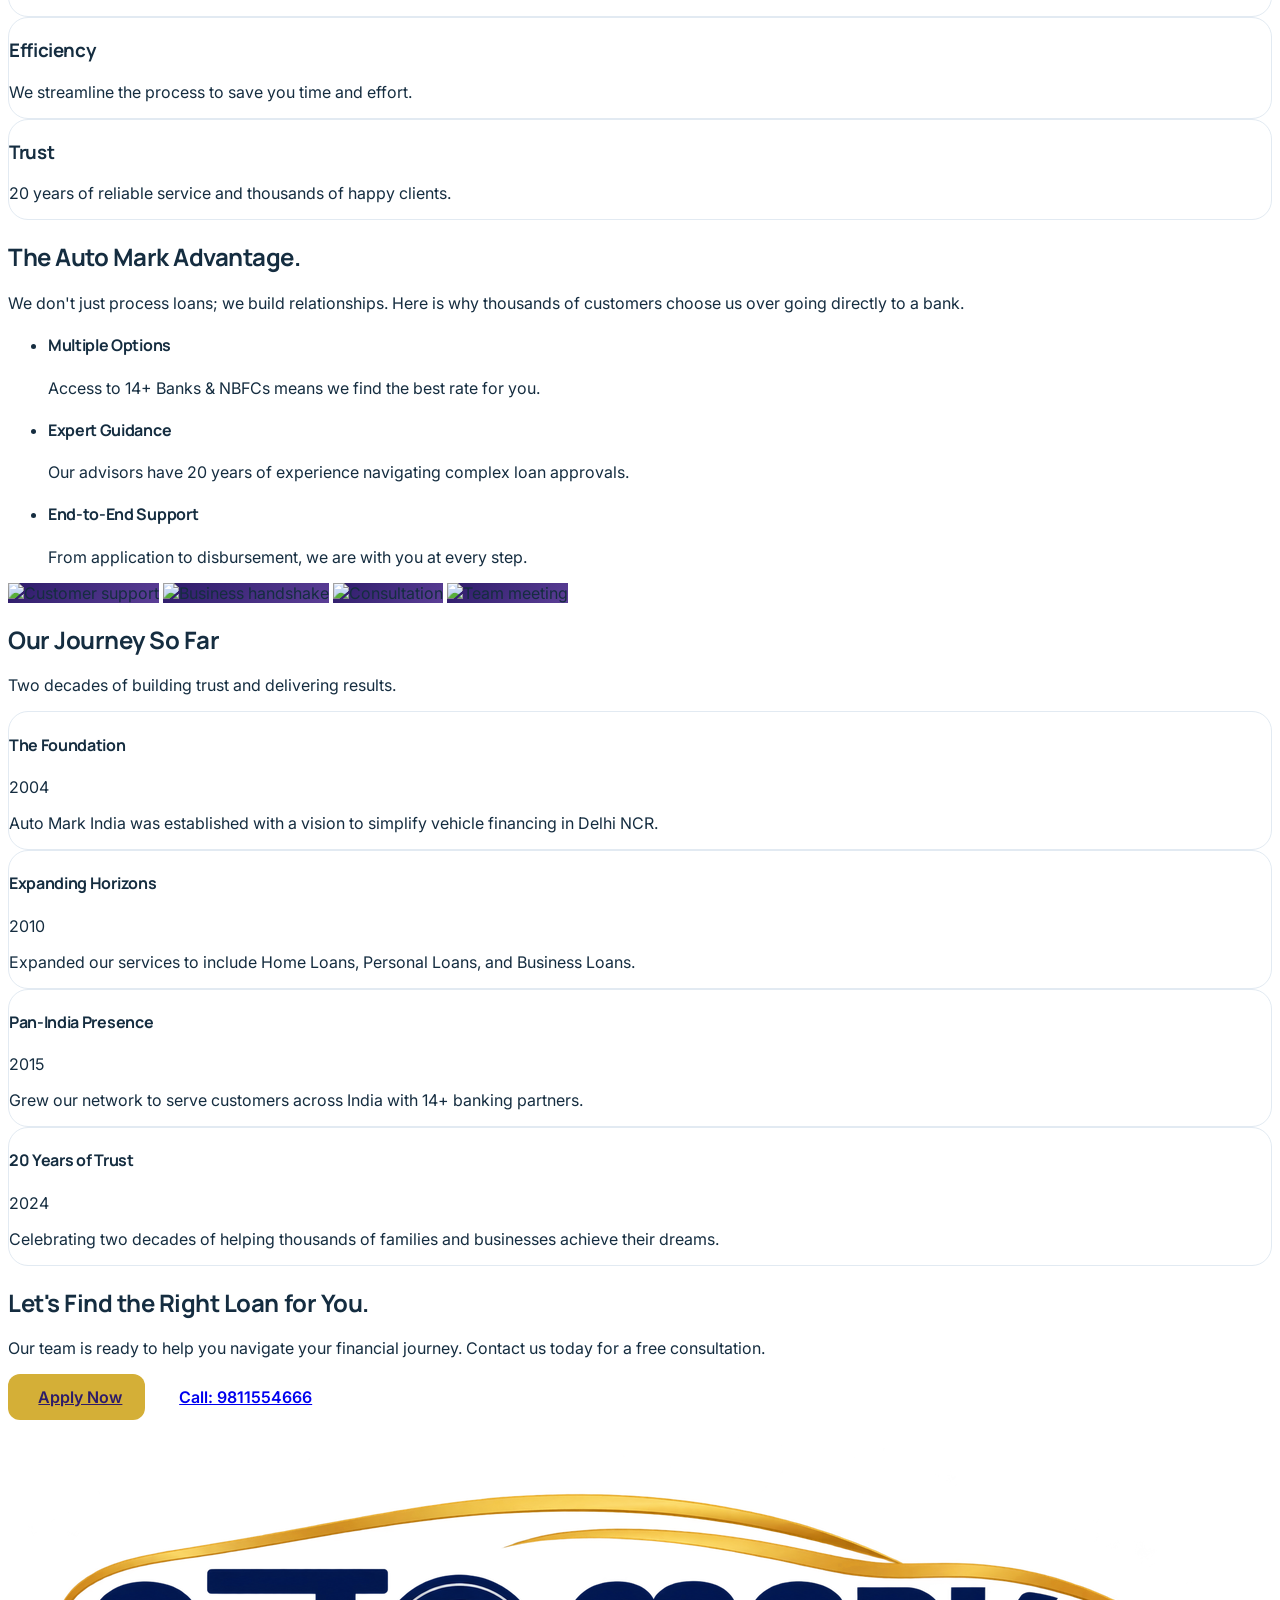
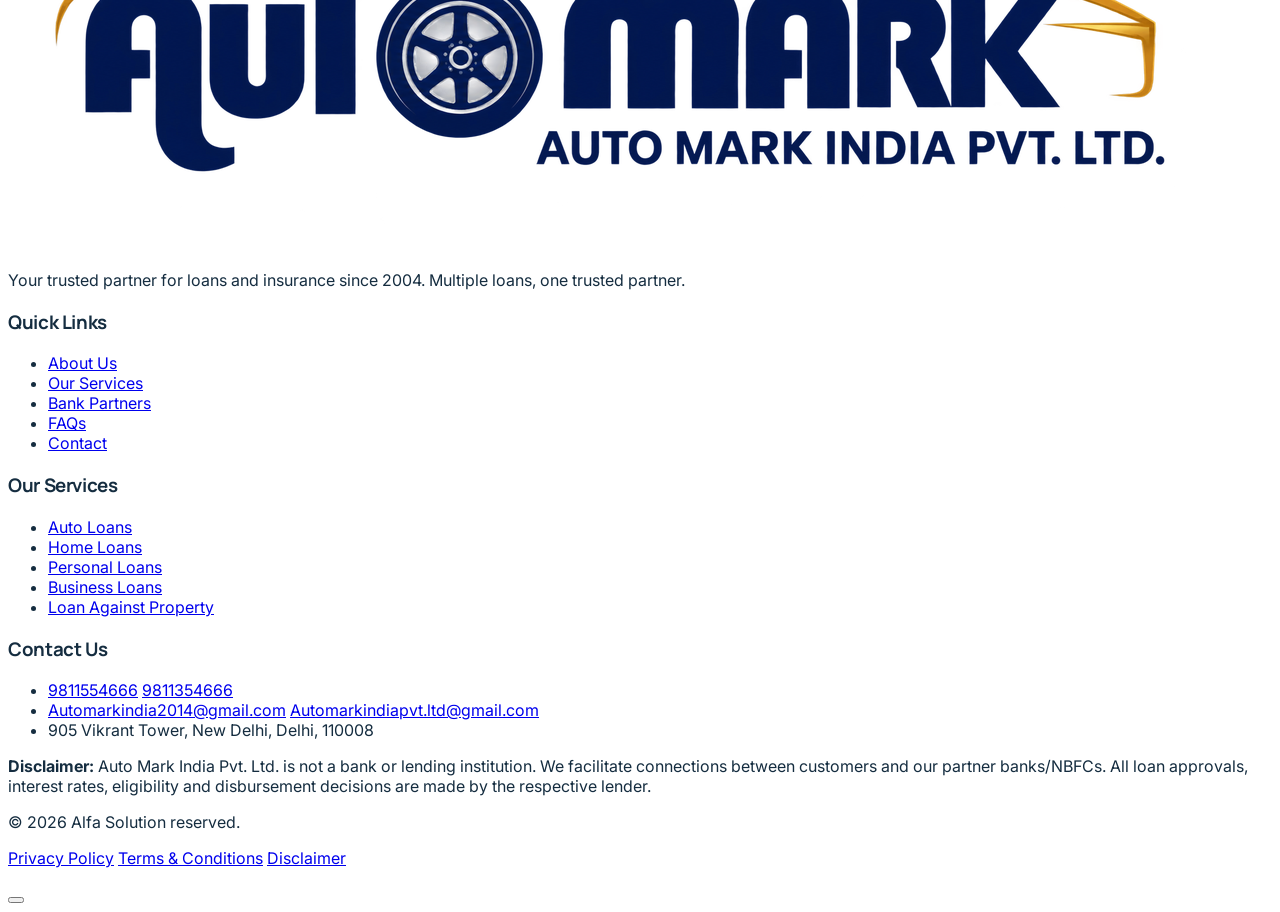
==== commit 38f43f9c: "Commit" ====
--- a/about.html
+++ b/about.html
@@ -677,7 +677,7 @@
         </p>
         <div class="mt-5 flex flex-wrap justify-between gap-3 text-xs">
           <p>
-            © <span id="yr"></span> Auto Mark India Pvt. Ltd. All rights
+            © <span id="yr"></span> Alfa Solution
             reserved.
           </p>
           <p class="flex gap-4">
